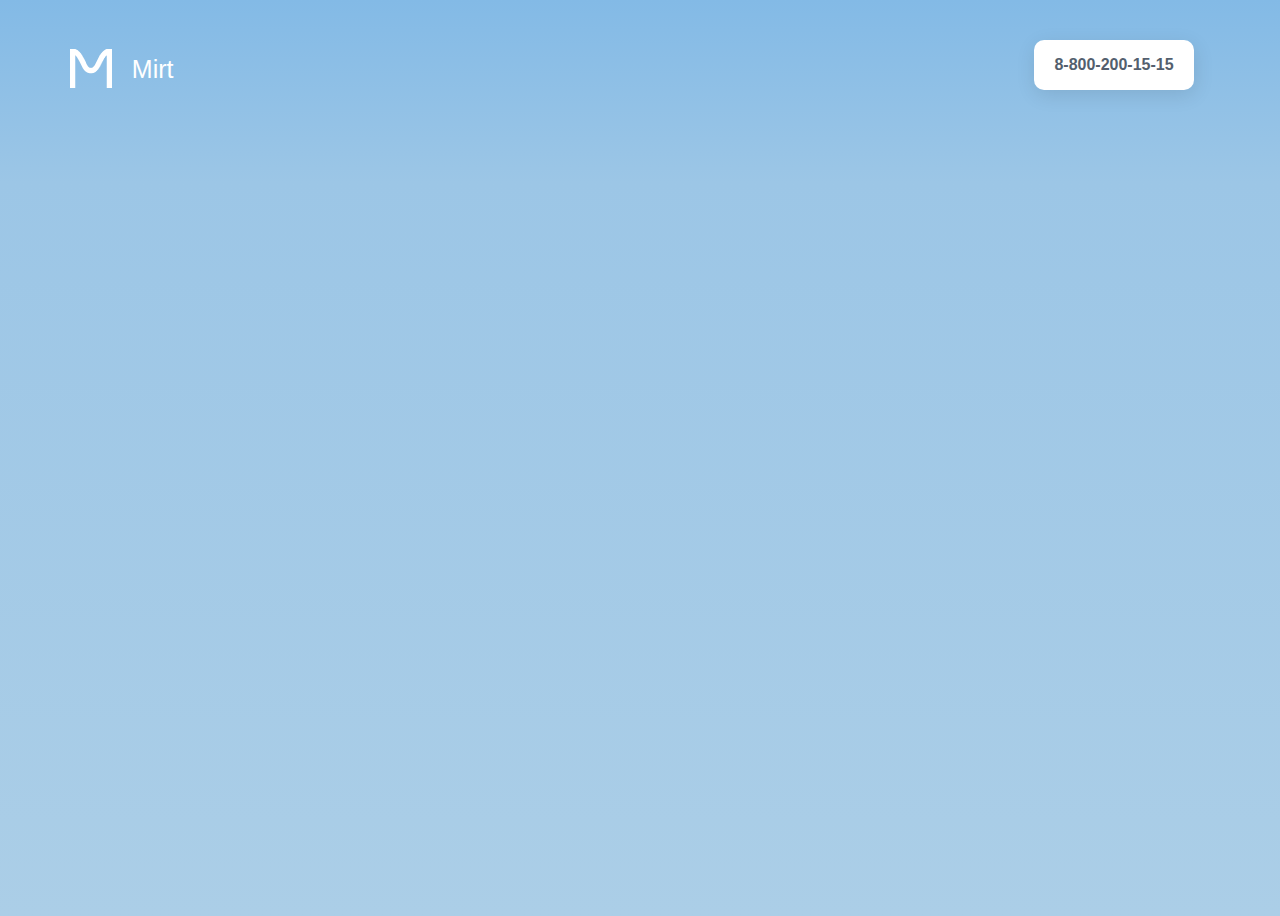
==== portfolio2/index.html @ 086032ed "first commit" ====
<!DOCTYPE html>
<html lg="en">
<html>

<head>
    <meta charset="UTF-8">
    <meta name="viewport" content="width=device-width, initial-scale=1, shrink-to-fit=no">
    <title>Mirt</title>
    <link rel="stylesheet" href="css/style.css">
</head>

<body>
    <div class="navbar">
        <a href="#">
            <img src="img/logo.png" alt="logo" class="brand-image d-inline-block">
            <p class="d-inline-block navbar-href">Mirt</p>
        </a>

        <a href="tel:8-800-200-15-15">
            <div class="feedback d-inline-block">
                <p class="d-none">
                    8-800-200-15-15
                </p>
                <p class="d-sm-none d-md-none d-lg-none d-xl-none">
                    Позвонить
                </p>
            </div>
        </a>

    </div>
</body>

</html>
---- portfolio2/css/style.css ----
div {
    border: 0px solid red;
}

body {
    font-family: 'Helvetica', 'Arial', sans-serif;
    width: 97.5vw;
    height: 97.5vh;
    background: linear-gradient(to bottom, #83bae6 0%, #9cc6e6 20%, #abcee7 100%);
}

a {
    text-decoration: none;
    color: #ffff;
}

a:visited {
    color: #ffff;
}

.brand-image {
    padding-left: 5%;
    vertical-align: middle;
    padding-bottom: 10px;
    max-width: 100%;
    max-height: 100%;
}

.navbar {
    margin-top: 30px;
}

.feedback {
    transition-duration: 0.3s;
    background-color: #ffff;
    padding-top: 0px;
    padding-bottom: 0px;
    padding-left: 20px;
    padding-right: 20px;
    border-radius: 10px;
    float: right;
    margin-top: 10px;
    margin-right: 5%;
    box-shadow: 1px 5px 20px rgba(0,0,0,0.1);
}

.feedback:hover {
    transition-duration: 0.3s;
    box-shadow: 1px 5px 25px rgba(0,0,0,0.2);
}

.feedback:active {
    transition-duration: 0.3s;
    box-shadow: 1px 5px 30px rgba(0,0,0,0.3);
}

a .feedback {
    font-weight: 900;
    color: #535F6E;
}

.navbar-href {
    font-weight: 500;
    font-size: 25px;
    padding-left: 15px;
}

.d-block {
    display: block;
}

.d-inline {
    display: inline;
}

.d-inline-block {
    display: inline-block;
}

/*XL-SCREEN*/

@media only screen and (min-width: 1200px) {
    .d-xl-none {
        display: none;
    }
}

/*LG-SCREEN*/

@media only screen and (min-width: 992px) and (max-width: 1199px) {
    .d-lg-none {
        display: none;
    }
}

/*MD-SCREEN*/

@media only screen and (min-width: 768px) and (max-width: 991px) {
    .d-md-none {
        display: none;
    }
}

/*SM-SCREEN*/

@media only screen and (min-width: 577px) and (max-width: 767px) {
    .d-sm-none {
        display: none;
    }
}

/*XS-SCREEN*/

@media only screen and (min-width: 5px) and (max-width: 576px) {
    .d-none {
        display: none;
    }
}
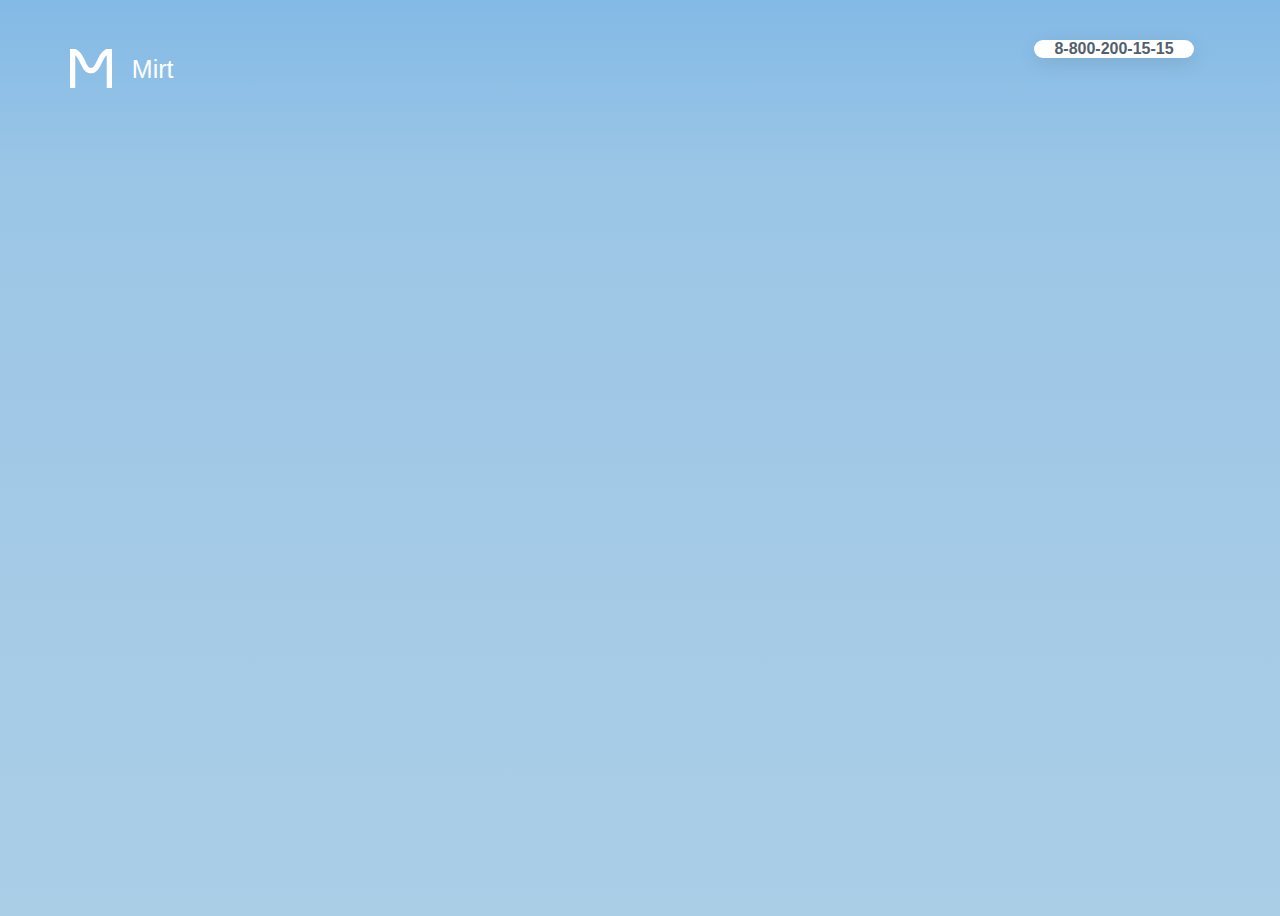
==== commit 18d6991e: "Update index.html" ====
--- a/portfolio2/index.html
+++ b/portfolio2/index.html
@@ -17,17 +17,17 @@
         </a>
 
         <a href="tel:8-800-200-15-15">
-            <div class="feedback d-inline-block">
-                <p class="d-none">
+
+                <p class="d-none feedback d-inline-block">
                     8-800-200-15-15
                 </p>
-                <p class="d-sm-none d-md-none d-lg-none d-xl-none">
+                <p class="d-sm-none d-md-none d-lg-none d-xl-none feedback d-inline-block">
                     Позвонить
                 </p>
-            </div>
+
         </a>
 
     </div>
 </body>
 
-</html>+</html>
--- a/portfolio2/css/style.css
+++ b/portfolio2/css/style.css
@@ -9,7 +9,7 @@
     background: linear-gradient(to bottom, #83bae6 0%, #9cc6e6 20%, #abcee7 100%);
 }
 
-a {
+a:link {
     text-decoration: none;
     color: #ffff;
 }
@@ -63,6 +63,7 @@
     font-weight: 500;
     font-size: 25px;
     padding-left: 15px;
+    color: #ffff;
 }
 
 .d-block {
@@ -115,4 +116,4 @@
     .d-none {
         display: none;
     }
-}+}
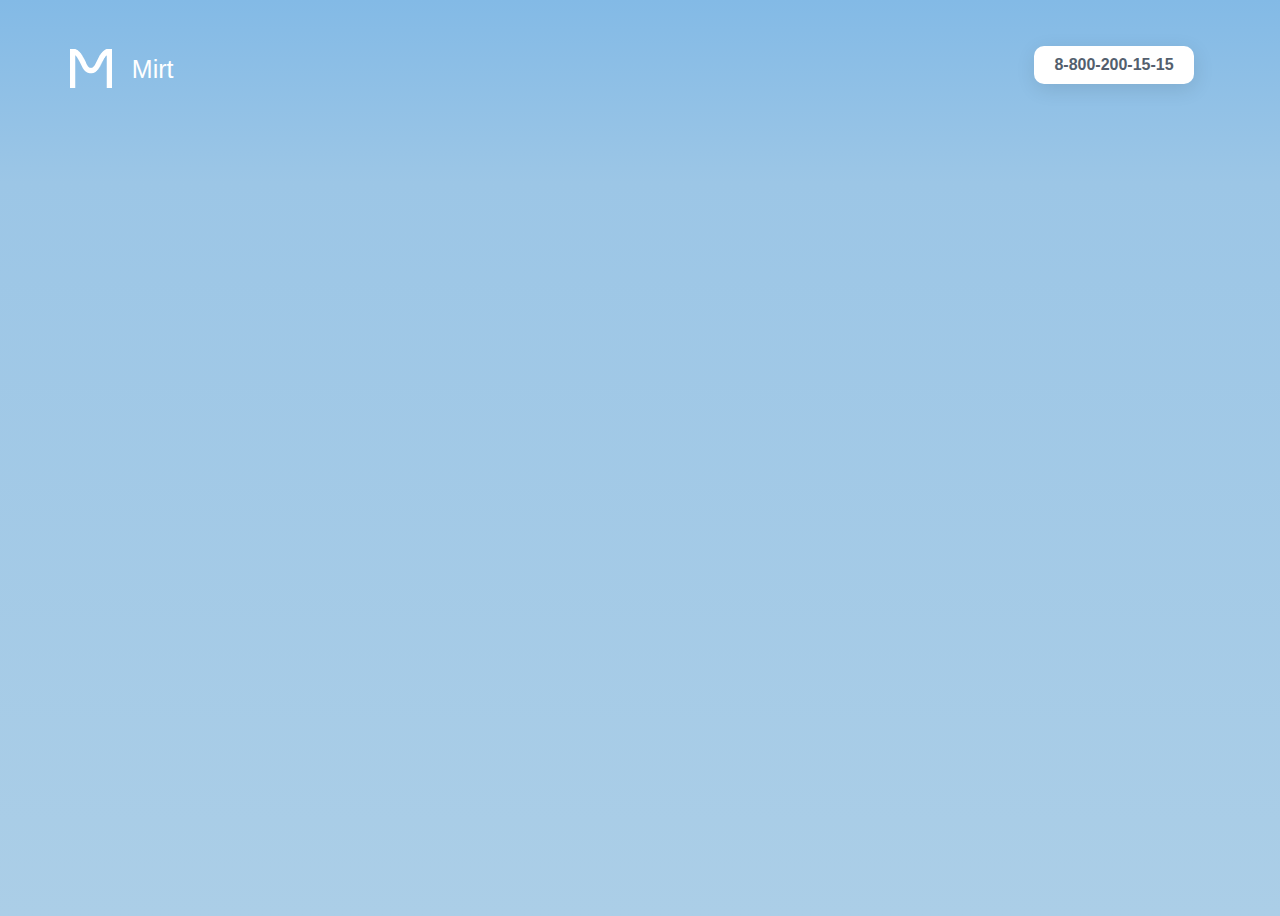
==== commit 91d6ccd9: "second commit" ====
--- a/portfolio2/index.html
+++ b/portfolio2/index.html
@@ -30,4 +30,4 @@
     </div>
 </body>
 
-</html>
+</html>--- a/portfolio2/css/style.css
+++ b/portfolio2/css/style.css
@@ -32,14 +32,12 @@
 
 .feedback {
     transition-duration: 0.3s;
-    background-color: #ffff;
-    padding-top: 0px;
-    padding-bottom: 0px;
+    padding-top: 10px;
+    padding-bottom: 10px;
     padding-left: 20px;
     padding-right: 20px;
     border-radius: 10px;
     float: right;
-    margin-top: 10px;
     margin-right: 5%;
     box-shadow: 1px 5px 20px rgba(0,0,0,0.1);
 }
@@ -57,6 +55,7 @@
 a .feedback {
     font-weight: 900;
     color: #535F6E;
+    background-color: #ffff;
 }
 
 .navbar-href {
@@ -116,4 +115,4 @@
     .d-none {
         display: none;
     }
-}
+}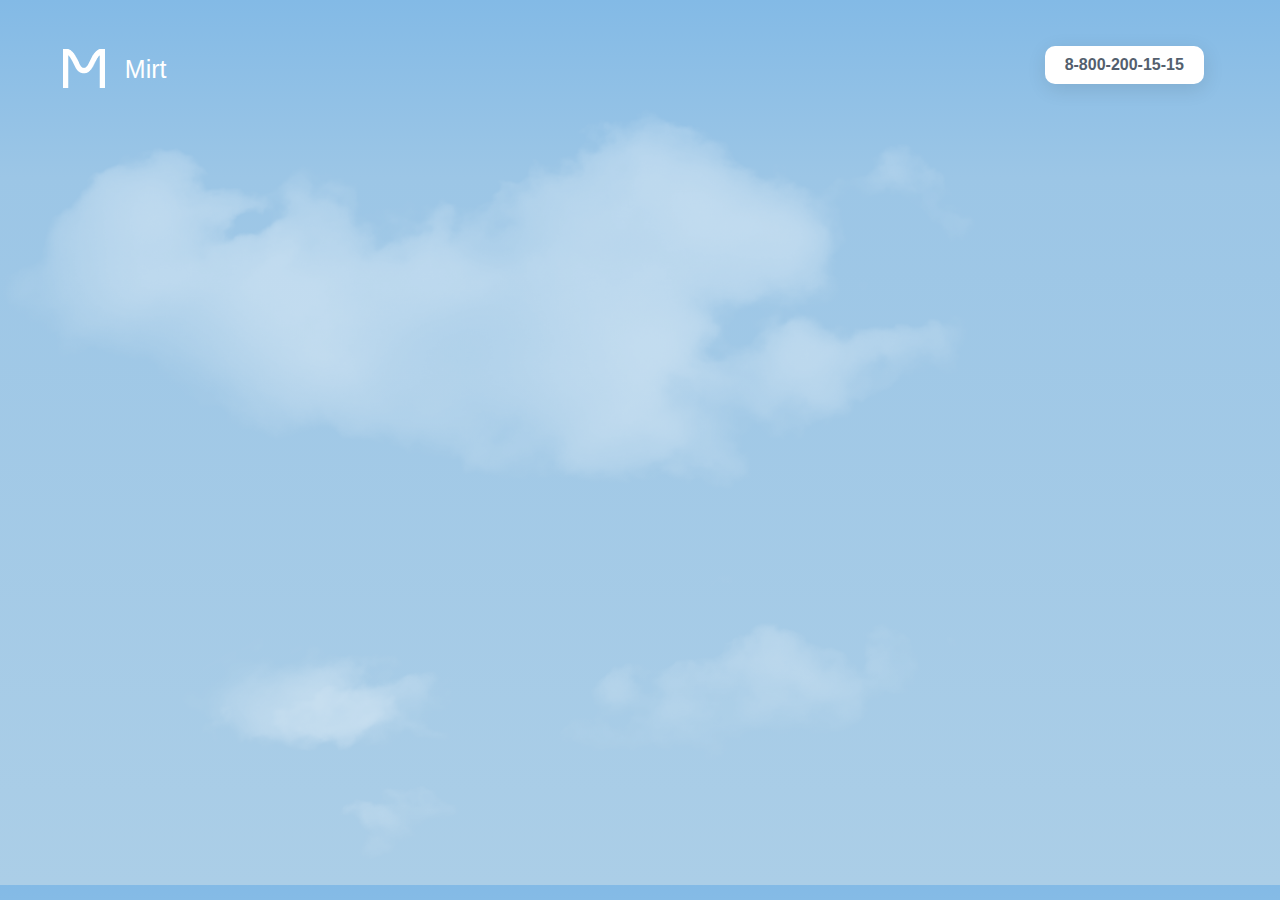
==== commit 59985015: "third commit" ====
--- a/portfolio2/index.html
+++ b/portfolio2/index.html
@@ -10,24 +10,24 @@
 </head>
 
 <body>
-    <div class="navbar">
+    <div class="skyes">
+    </div>
+    <div class="navbar fadeIn">
         <a href="#">
             <img src="img/logo.png" alt="logo" class="brand-image d-inline-block">
             <p class="d-inline-block navbar-href">Mirt</p>
         </a>
-
         <a href="tel:8-800-200-15-15">
 
-                <p class="d-none feedback d-inline-block">
-                    8-800-200-15-15
-                </p>
-                <p class="d-sm-none d-md-none d-lg-none d-xl-none feedback d-inline-block">
-                    Позвонить
-                </p>
+            <p class="d-none feedback d-inline-block">
+                8-800-200-15-15
+            </p>
+            <p class="d-sm-none d-md-none d-lg-none d-xl-none feedback d-inline-block">
+                Позвонить
+            </p>
+        </a>
+    </div>
 
-        </a>
-
-    </div>
 </body>
 
 </html>--- a/portfolio2/css/style.css
+++ b/portfolio2/css/style.css
@@ -4,18 +4,35 @@
 
 body {
     font-family: 'Helvetica', 'Arial', sans-serif;
-    width: 97.5vw;
-    height: 97.5vh;
+    width: 99vw;
+    height: 95vh;
     background: linear-gradient(to bottom, #83bae6 0%, #9cc6e6 20%, #abcee7 100%);
+    padding: 0px;
+    margin: 0px;
+}
+
+.fadeIn {
+    animation: fadein 2s ease;
+}
+
+@keyframes fadein {
+    0% {
+        opacity: 0;
+        margin-left: 10%;
+    }
+    100% {
+        opacity: 1;
+        margin-left: 0%;
+    }
 }
 
 a:link {
     text-decoration: none;
-    color: #ffff;
+    color: white;
 }
 
 a:visited {
-    color: #ffff;
+    color: white;
 }
 
 .brand-image {
@@ -39,17 +56,18 @@
     border-radius: 10px;
     float: right;
     margin-right: 5%;
-    box-shadow: 1px 5px 20px rgba(0,0,0,0.1);
+    box-shadow: 1px 5px 20px rgba(0, 0, 0, 0.1);
+    background-color: white;
 }
 
 .feedback:hover {
     transition-duration: 0.3s;
-    box-shadow: 1px 5px 25px rgba(0,0,0,0.2);
+    box-shadow: 1px 5px 25px rgba(0, 0, 0, 0.2);
 }
 
 .feedback:active {
     transition-duration: 0.3s;
-    box-shadow: 1px 5px 30px rgba(0,0,0,0.3);
+    box-shadow: 1px 5px 30px rgba(0, 0, 0, 0.3);
 }
 
 a .feedback {
@@ -75,6 +93,27 @@
 
 .d-inline-block {
     display: inline-block;
+}
+
+.skyes {
+    position: absolute;
+    background-image: url(../img/clouds.png);
+    background-size: cover;
+    background-repeat: no-repeat;
+    width: 100vw;
+    height: 93.9vh;
+    opacity: 0.5;
+    animation: clouds_anim 1000s linear infinite;
+    z-index: -1;
+}
+
+@keyframes clouds_anim {
+    0% {
+        background-position: 0 0;
+    }
+    100% {
+        background-position: -7000px 0;
+    }
 }
 
 /*XL-SCREEN*/
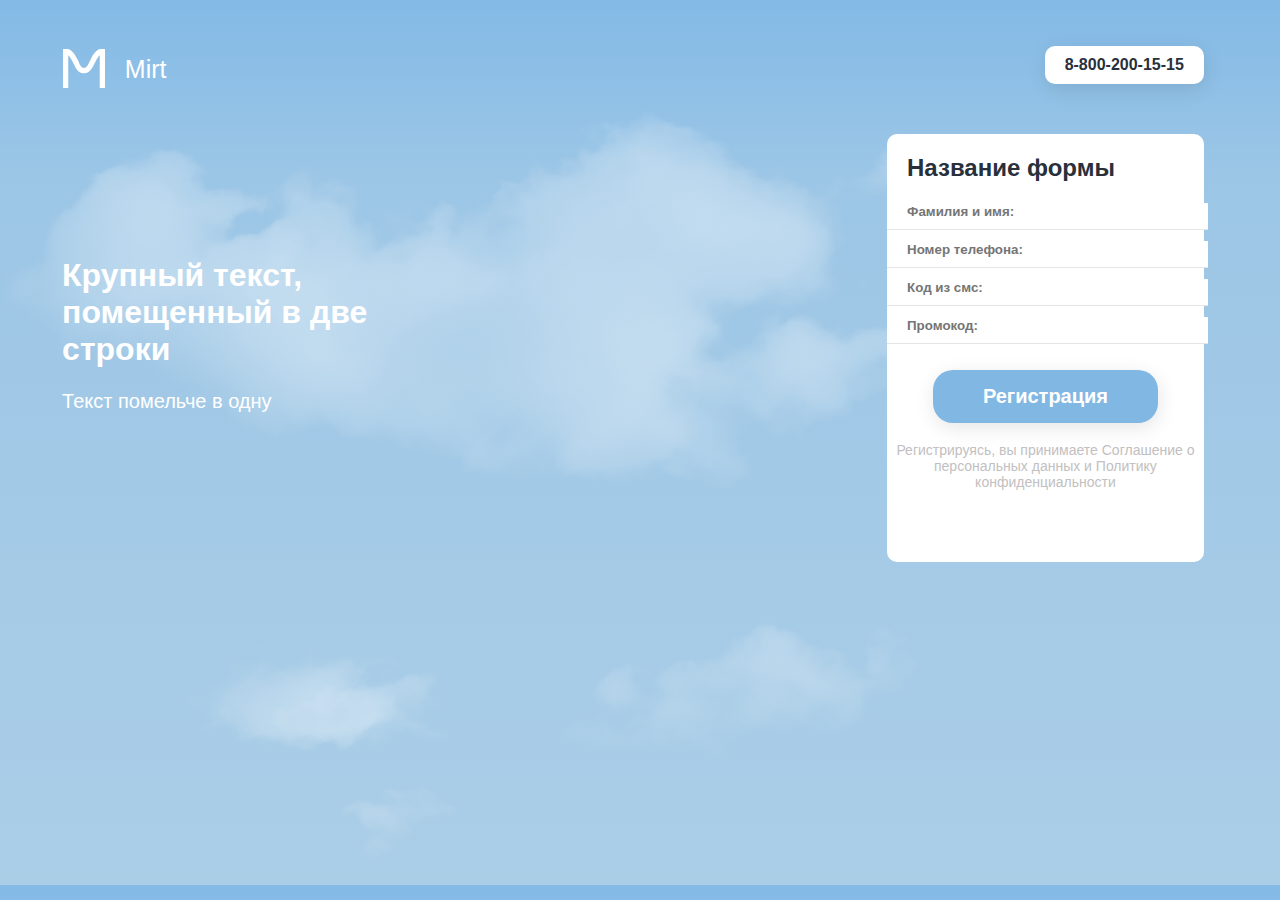
==== commit 41428aaf: "fourth commit" ====
--- a/portfolio2/index.html
+++ b/portfolio2/index.html
@@ -14,20 +14,42 @@
     </div>
     <div class="navbar fadeIn">
         <a href="#">
-            <img src="img/logo.png" alt="logo" class="brand-image d-inline-block">
-            <p class="d-inline-block navbar-href">Mirt</p>
+            <img src="img/logo.png" alt="logo" class="brand-image d-inline-block d-md-inline-block d-xl-inline-block">
+            <p class="d-inline-block d-xl-inline-block d-md-inline-block navbar-href">Mirt</p>
         </a>
         <a href="tel:8-800-200-15-15">
-
-            <p class="d-none feedback d-inline-block">
+            <p class="feedback d-none d-md-none d-xl-inline-block">
                 8-800-200-15-15
             </p>
-            <p class="d-sm-none d-md-none d-lg-none d-xl-none feedback d-inline-block">
+            <p class="d-sm-none d-md-inline-block d-lg-none d-xl-none feedback d-inline-block">
                 Позвонить
             </p>
         </a>
     </div>
+    <div class="maintext d-block d-xl-inline-block d-md-inline-block fadeIn">
+        <h1>
+            Крупный текст, помещенный в две строки
+        </h1>
+        <p>
+            Текст помельче в одну
+        </p>
+    </div>
+    <div class="form d-xl-inline-block d-block fadeIn">
+        <form action="#">
+            <h2>Название формы</h2>
+            <input type="text" class="d-block d-md-block form-input" placeholder="Фамилия и имя:">
+            <input type="text" class="d-block d-md-block form-input" placeholder="Номер телефона:">
+            <input type="text" class="d-block d-md-block form-input" placeholder="Код из смс:">
+            <input type="text" class="d-block d-md-block form-input" placeholder="Промокод:">
+            <button class="submit-button d-block d-xl-block d-md-block">
+                Регистрация
+            </button>
+            <p class="attention-text">
+                Регистрируясь, вы принимаете Соглашение о персональных данных и Политику конфиденциальности
+            </p>
+        </form>
 
+    </div>
 </body>
 
 </html>--- a/portfolio2/css/style.css
+++ b/portfolio2/css/style.css
@@ -1,5 +1,157 @@
 div {
     border: 0px solid red;
+}
+
+/*XL-SCREEN*/
+
+@media only screen and (min-width: 1200px) {
+    .d-xl-none {
+        display: none;
+    }
+    .d-xl-block {
+        display: block;
+    }
+    .d-xl-inline {
+        display: inline;
+    }
+    .d-xl-inline-block {
+        display: inline-block;
+    }
+    .form {
+        background-color: white;
+        width: 25%;
+        min-height: 50%;
+        border-radius: 10px;
+        float: right;
+        margin-top: 2%;
+        margin-right: 5%;
+    }
+    .form-input {
+        width: 94.3%;
+    }
+    .form h2 {
+        padding-left: 20px;
+        color: #28303b;
+    }
+    .maintext {
+        margin-left: 4.9%;
+        margin-top: 10%;
+        width: 32%;
+    }
+}
+
+/*LG-SCREEN*/
+
+@media only screen and (min-width: 992px) and (max-width: 1199px) {
+    .d-lg-none {
+        display: none;
+    }
+    .d-lg-block {
+        display: block;
+    }
+    .d-lg-inline {
+        display: inline;
+    }
+    .d-lg-inline-block {
+        display: inline-block;
+    }
+}
+
+/*MD-SCREEN*/
+
+@media only screen and (min-width: 768px) and (max-width: 991px) {
+    .d-md-none {
+        display: none;
+    }
+    .d-md-block {
+        display: block;
+    }
+    .d-md-inline {
+        display: inline;
+    }
+    .d-md-inline-block {
+        display: inline-block;
+    }
+    .form {
+        background-color: white;
+        width: 40%;
+        min-height: 50%;
+        border-radius: 10px;
+        float: right;
+        margin-top: 2%;
+        margin-right: 5%;
+        margin-bottom: 5%;
+    }
+    .form h2 {
+        padding-left: 20px;
+        color: #28303b;
+    }
+    .maintext {
+        margin-left: 4.9%;
+        margin-top: 10%;
+        width: 50%;
+    }
+    .form-input {
+        width: 94% !important;
+    }
+}
+
+/*SM-SCREEN*/
+
+@media only screen and (min-width: 577px) and (max-width: 767px) {
+    .d-sm-none {
+        display: none;
+    }
+    .d-sm-block {
+        display: block;
+    }
+    .d-sm-inline {
+        display: inline;
+    }
+    .d-sm-inline-block {
+        display: inline-block;
+    }
+}
+
+/*XS-SCREEN*/
+
+@media only screen and (min-width: 5px) and (max-width: 576px) {
+    .d-none {
+        display: none;
+    }
+    .d-block {
+        display: block;
+    }
+    .d-inline {
+        display: inline;
+    }
+    .d-inline-block {
+        display: inline-block;
+    }
+    .form {
+        width: 101%;
+        margin-top: 2%;
+        margin-bottom: 2%;
+        margin-right: auto;
+        margin-left: auto;
+        padding: 0px;
+    }
+    .form-input {
+        width: 94.3%;
+    }
+    .form h2 {
+        padding-top: 10px;
+        text-align: center;
+        color: #28303b;
+    }
+    .maintext {
+        text-align: center;
+        margin-top: 10%;
+        width: 100%;
+    }
+    body {
+        height: 97vh !important;
+    }
 }
 
 body {
@@ -11,20 +163,89 @@
     margin: 0px;
 }
 
-.fadeIn {
-    animation: fadein 2s ease;
-}
-
-@keyframes fadein {
-    0% {
-        opacity: 0;
-        margin-left: 10%;
-    }
-    100% {
-        opacity: 1;
-        margin-left: 0%;
-    }
-}
+h1 {
+    color: white;
+}
+
+.maintext h1 {
+    color: white;
+}
+
+.maintext p {
+    color: white;
+    font-weight: 500;
+    font-size: 20px;
+}
+
+.form {
+    background-color: white;
+    border-radius: 10px;
+}
+
+.form-input {
+    transition-duration: 0.3s;
+    outline: none;
+    border-top: none;
+    border-left: none;
+    border-right: none;
+    border-bottom: 1px solid rgba(0, 0, 0, 0.1);
+    margin-bottom: 10px;
+    width: 94.3%;
+    padding-left: 20px;
+    padding-bottom: 10px;
+    font-weight: 600;
+}
+
+.form-input:focus::placeholder, .form-input:active::placeholder {
+    transition-duration: 0.3s;
+    opacity: 0.2;
+}
+
+.submit-button {
+    transition-duration: 0.3s;
+    background-color: #81b7e3;
+    padding-left: 50px;
+    padding-right: 50px;
+    padding-top: 15px;
+    padding-bottom: 15px;
+    color: white;
+    outline: none;
+    border: 0px;
+    border-radius: 20px;
+    font-weight: 600;
+    font-size: 20px;
+    margin-top: 5%;
+    margin-left: auto;
+    margin-right: auto;
+    box-shadow: 1px 5px 20px rgba(0, 0, 0, 0.1);
+}
+
+.submit-button:hover {
+    cursor: pointer;
+    transition-duration: 0.3s;
+    background-color: #66a9e0;
+    box-shadow: 1px 5px 25px rgba(0, 0, 0, 0.2);
+}
+
+.submit-button:active {
+    transition-duration: 0.3s;
+    box-shadow: 1px 5px 30px rgba(0, 0, 0, 0.3);
+    background-color: #81b7e3;
+}
+
+.attention-text {
+    font-size: 14px;
+    color: #c2c0c0;
+    text-align: center;
+    margin-left: auto;
+    margin-right: auto;
+    padding-top: 5px;
+    padding-bottom: 15px;
+}
+
+:-ms-input-placeholder {}
+
+::-ms-input-placeholder {}
 
 a:link {
     text-decoration: none;
@@ -63,16 +284,18 @@
 .feedback:hover {
     transition-duration: 0.3s;
     box-shadow: 1px 5px 25px rgba(0, 0, 0, 0.2);
+    background-color: #eeeeee;
 }
 
 .feedback:active {
     transition-duration: 0.3s;
     box-shadow: 1px 5px 30px rgba(0, 0, 0, 0.3);
+    background-color: white;
 }
 
 a .feedback {
     font-weight: 900;
-    color: #535F6E;
+    color: #28303b;
     background-color: #ffff;
 }
 
@@ -81,18 +304,6 @@
     font-size: 25px;
     padding-left: 15px;
     color: #ffff;
-}
-
-.d-block {
-    display: block;
-}
-
-.d-inline {
-    display: inline;
-}
-
-.d-inline-block {
-    display: inline-block;
 }
 
 .skyes {
@@ -103,7 +314,7 @@
     width: 100vw;
     height: 93.9vh;
     opacity: 0.5;
-    animation: clouds_anim 1000s linear infinite;
+    animation: clouds_fadein 5s linear, clouds_anim 999s linear infinite;
     z-index: -1;
 }
 
@@ -116,42 +327,24 @@
     }
 }
 
-/*XL-SCREEN*/
-
-@media only screen and (min-width: 1200px) {
-    .d-xl-none {
-        display: none;
-    }
-}
-
-/*LG-SCREEN*/
-
-@media only screen and (min-width: 992px) and (max-width: 1199px) {
-    .d-lg-none {
-        display: none;
-    }
-}
-
-/*MD-SCREEN*/
-
-@media only screen and (min-width: 768px) and (max-width: 991px) {
-    .d-md-none {
-        display: none;
-    }
-}
-
-/*SM-SCREEN*/
-
-@media only screen and (min-width: 577px) and (max-width: 767px) {
-    .d-sm-none {
-        display: none;
-    }
-}
-
-/*XS-SCREEN*/
-
-@media only screen and (min-width: 5px) and (max-width: 576px) {
-    .d-none {
-        display: none;
+@keyframes clouds_fadein {
+    0% {
+        opacity: 0;
+    }
+    100% {
+        opacity: 0.5;
+    }
+}
+
+.fadeIn {
+    animation: fadein 2s ease;
+}
+
+@keyframes fadein {
+    0% {
+        opacity: 0;
+    }
+    100% {
+        opacity: 1;
     }
 }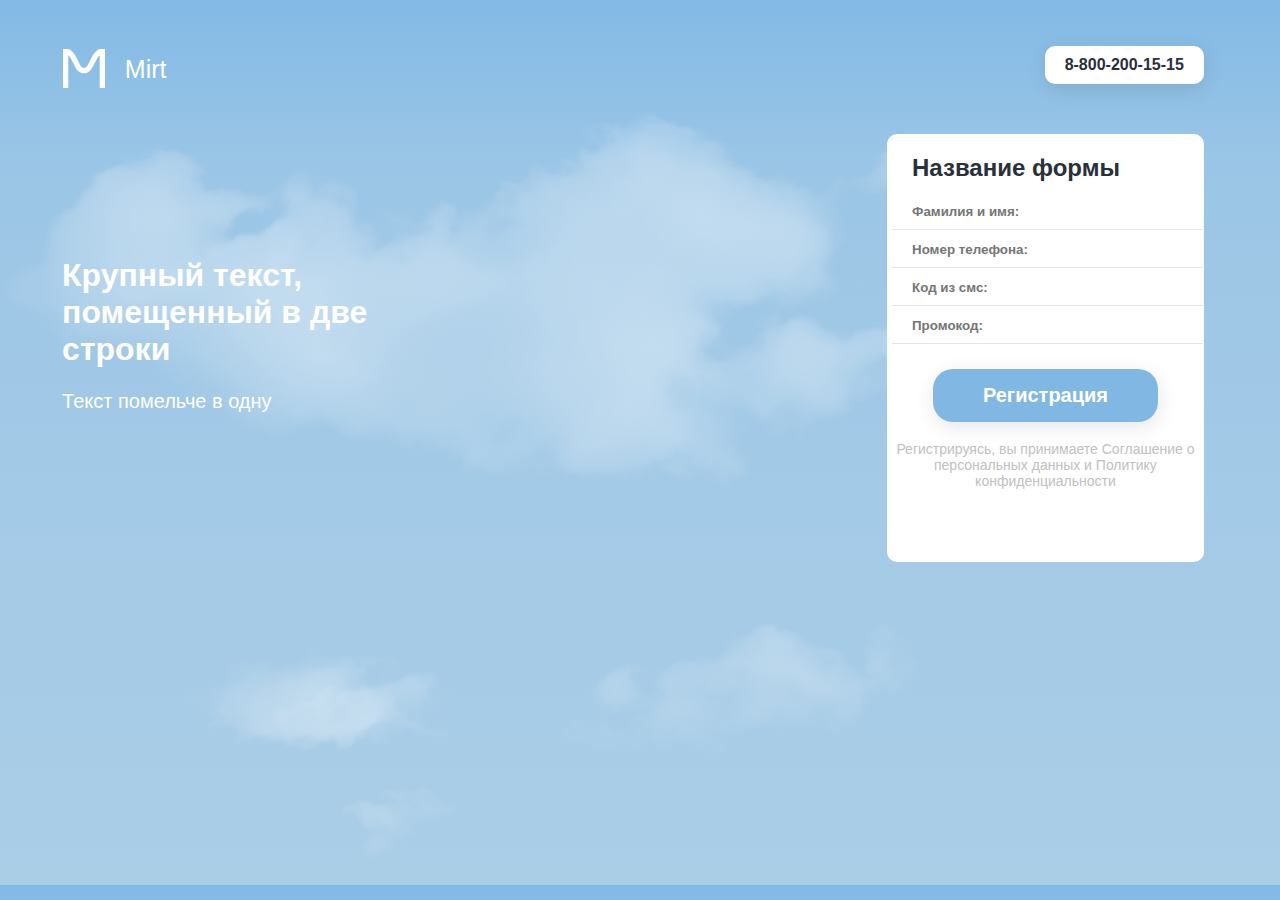
==== commit 811cf3c8: "fixed bugs in portfolio2" ====
--- a/portfolio2/index.html
+++ b/portfolio2/index.html
@@ -14,8 +14,8 @@
     </div>
     <div class="navbar fadeIn">
         <a href="#">
-            <img src="img/logo.png" alt="logo" class="brand-image d-inline-block d-md-inline-block d-xl-inline-block">
-            <p class="d-inline-block d-xl-inline-block d-md-inline-block navbar-href">Mirt</p>
+            <img src="img/logo.png" alt="logo" class="brand-image d-inline-block d-md-inline-block d-xl-inline-block d-lg-inline-block">
+            <p class="d-inline-block d-xl-inline-block d-sm-inline-block d-md-inline-block d-lg-inline-block navbar-href">Mirt</p>
         </a>
         <a href="tel:8-800-200-15-15">
             <p class="feedback d-none d-md-none d-xl-inline-block">
@@ -27,21 +27,21 @@
         </a>
     </div>
     <div class="maintext d-block d-xl-inline-block d-md-inline-block fadeIn">
-        <h1>
+        <h1 style="padding-right: 10px;">
             Крупный текст, помещенный в две строки
         </h1>
         <p>
             Текст помельче в одну
         </p>
     </div>
-    <div class="form d-xl-inline-block d-block fadeIn">
+    <div class="form d-xl-inline-block d-sm-block d-lg-block d-block d-lg-block fadeIn">
         <form action="#">
             <h2>Название формы</h2>
             <input type="text" class="d-block d-md-block form-input" placeholder="Фамилия и имя:">
             <input type="text" class="d-block d-md-block form-input" placeholder="Номер телефона:">
             <input type="text" class="d-block d-md-block form-input" placeholder="Код из смс:">
             <input type="text" class="d-block d-md-block form-input" placeholder="Промокод:">
-            <button class="submit-button d-block d-xl-block d-md-block">
+            <button class="submit-button d-block d-sm-block d-xl-block d-md-block d-lg-block">
                 Регистрация
             </button>
             <p class="attention-text">
--- a/portfolio2/css/style.css
+++ b/portfolio2/css/style.css
@@ -54,6 +54,27 @@
     }
     .d-lg-inline-block {
         display: inline-block;
+    }
+    .form {
+        width: 50%;
+        margin-top: 2%;
+        margin-bottom: 2%;
+        margin-right: auto;
+        margin-left: auto;
+        padding: 0px;
+    }
+    .form h2 {
+        padding-top: 10px;
+        text-align: center;
+        color: #28303b;
+    }
+    .maintext {
+        text-align: center;
+        margin-top: 10%;
+        width: 100%;
+    }
+    body {
+        height: 130vh !important;
     }
 }
 
@@ -92,7 +113,7 @@
         width: 50%;
     }
     .form-input {
-        width: 94% !important;
+        width: 93% !important;
     }
 }
 
@@ -110,6 +131,30 @@
     }
     .d-sm-inline-block {
         display: inline-block;
+    }
+    .maintext {
+        text-align: center;
+        margin-top: 10%;
+        width: 100%;
+    }
+    .form {
+        width: 50%;
+        margin-top: 2%;
+        margin-bottom: 2%;
+        margin-right: auto;
+        margin-left: auto;
+        padding: 0px;
+    }
+    .form-input {
+        width: 94.3%;
+    }
+    .form h2 {
+        padding-top: 10px;
+        text-align: center;
+        color: #28303b;
+    }
+    body {
+        height: 130vh !important;
     }
 }
 
@@ -175,6 +220,11 @@
     color: white;
     font-weight: 500;
     font-size: 20px;
+}
+
+form {
+    padding-right: 5px;
+    padding-left: 5px;
 }
 
 .form {
